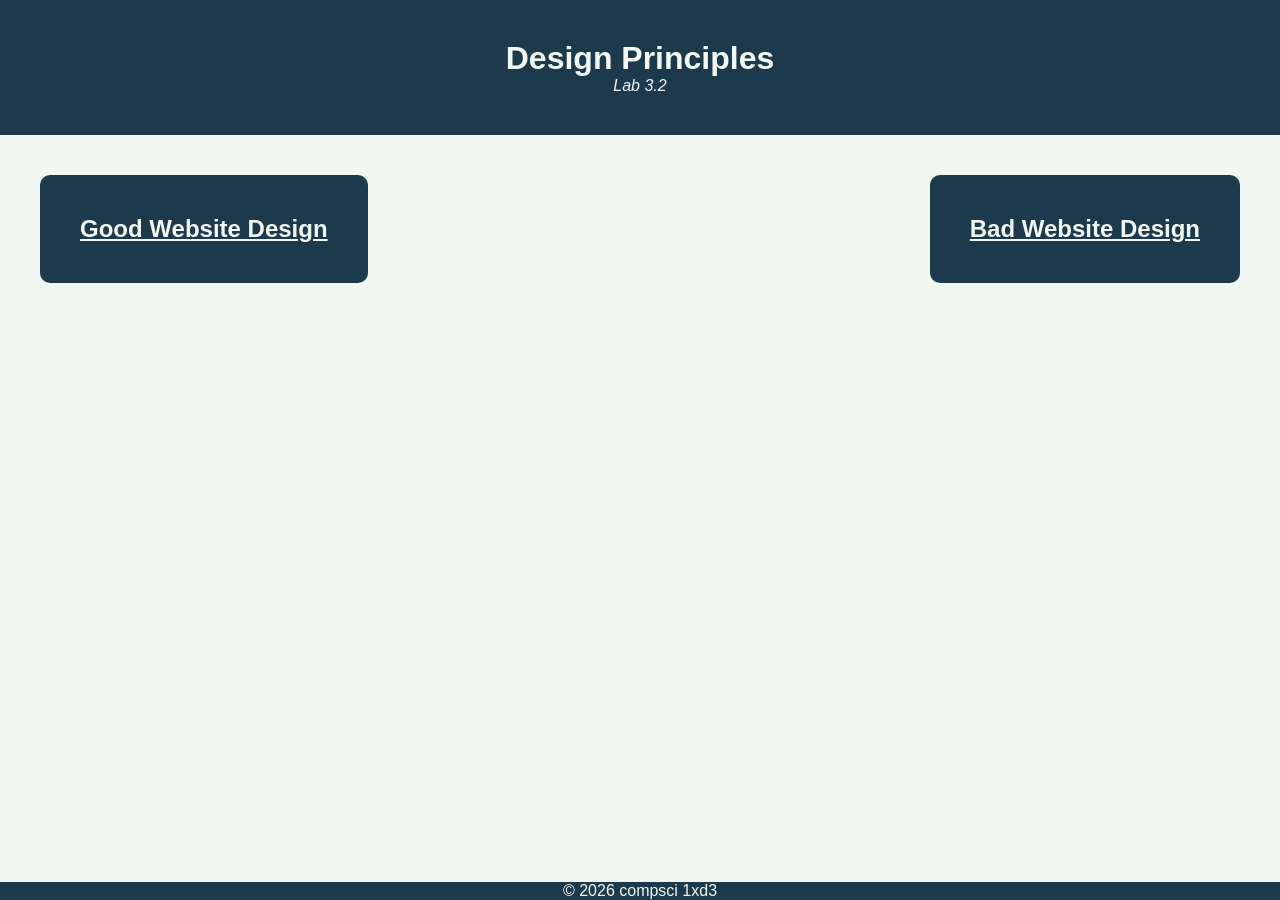
==== lab3.1/index.html @ 9234dd34 "lab 3.2" ====
<!doctype html>
<html>

<head>
    <meta charset="utf-8">
    <title>Website Design Analysis</title>
    <link rel="stylesheet" href="stylesheet.css">
</head>

<body>
<div id="container">
    <header>
        <h1>Design Principles</h1>
        <p><i>Lab 3.2</i></p>
    </header>

    <div id="info">
        <section>
            <h2>Good Website Design</h2>
        </section>

        <section>
            <h2>Bad Website Design</h2>
        </section>
    </div>
</div>

    <footer>
        <p>&#169; 2026 compsci 1xd3 </p>
    </footer>
    

</body>

</html>
---- lab3.1/stylesheet.css ----
* {
    margin:0;
    padding:0;
}

body {
    font-family:'Segoe UI', Tahoma, Geneva, Verdana, sans-serif;
    background-color:#f1f8f3;
    color:#1C3A4B;
}

header {
    text-align:center;
    color:#f1f8f3;
    background-color:#1C3A4B;
    padding:40px;
    margin-bottom:40px;
}

#info {
    display:flex;
    justify-content:space-between;
    margin-right:40px;
    margin-left:40px;
}

section {
    padding:40px;
    color:#f1f8f3;
    background-color:#1C3A4B;
    border-radius:10px;
}

section h2 {
    text-decoration:underline;
}

footer {
    position:fixed;
    margin-top:auto;
    left:0;
    bottom:0;
    width:100%;
    text-align:center;
    background-color:#1C3A4B;
    color:#f1f8f3;

   }
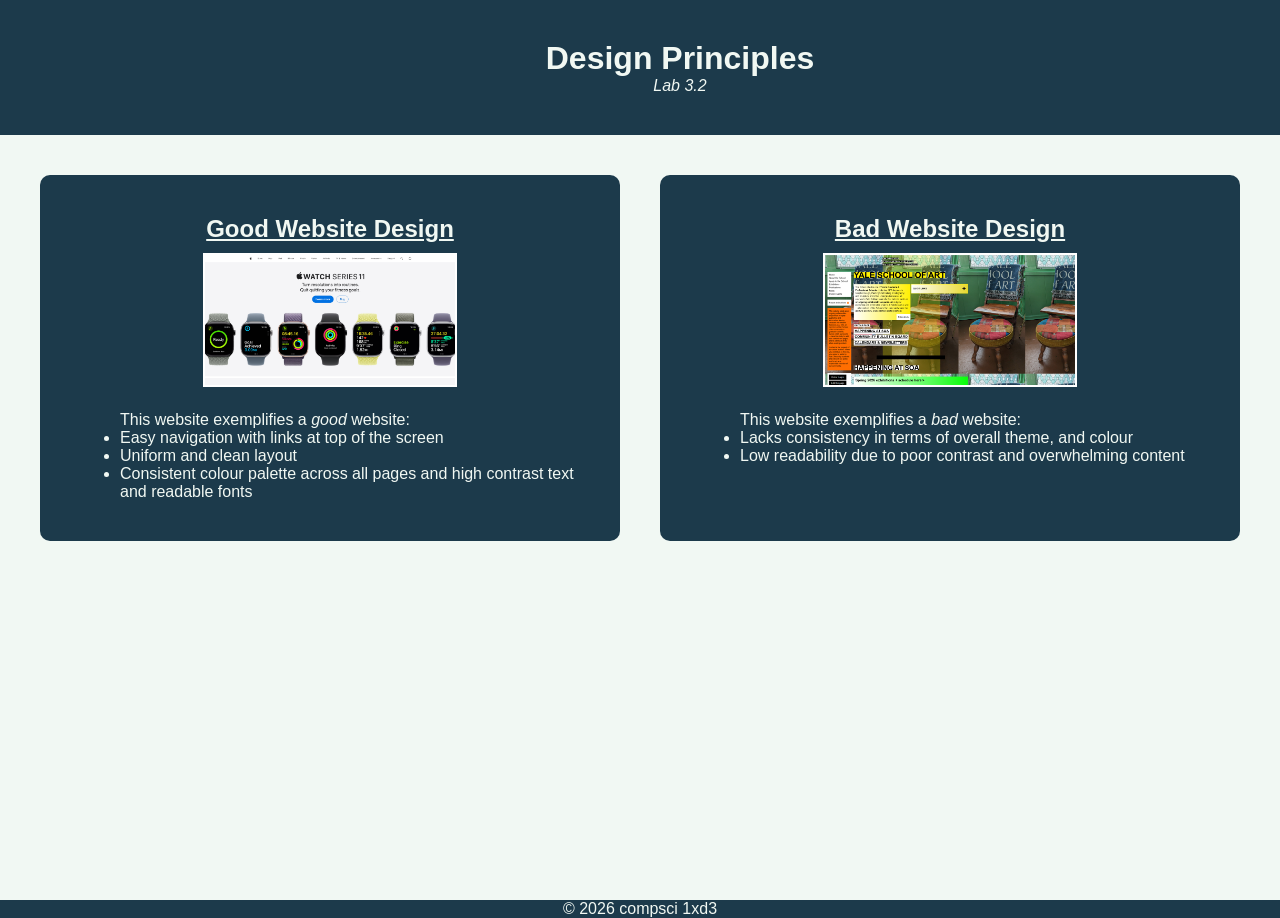
==== commit 16b9f910: "lab 3.2 page" ====
--- a/lab3.1/index.html
+++ b/lab3.1/index.html
@@ -4,31 +4,50 @@
 <head>
     <meta charset="utf-8">
     <title>Website Design Analysis</title>
+    <meta name="viewport" content="width=device-width">
     <link rel="stylesheet" href="stylesheet.css">
 </head>
 
 <body>
-<div id="container">
-    <header>
-        <h1>Design Principles</h1>
-        <p><i>Lab 3.2</i></p>
-    </header>
+    <div id="container">
+        <header>
+            <h1>Design Principles</h1>
+            <p><i>Lab 3.2</i></p>
+        </header>
 
-    <div id="info">
-        <section>
-            <h2>Good Website Design</h2>
-        </section>
+        <div id="info">
+            <section>
+                <h2>Good Website Design</h2>
+                <a href="https://www.apple.com/" target="_blank"><img title="Click Here to Visit Website" src="good.png" width="50%"></a>
+                <div class="text">
+                    <p>This website exemplifies a <i>good</i> website:</p>
+                    <ul>
+                        <li>Easy navigation with links at top of the screen</li>
+                        <li>Uniform and clean layout</li>
+                        <li>Consistent colour palette across all pages and high contrast text and readable fonts</li>
+                    </ul>
+                </div>
+            </section>
 
-        <section>
-            <h2>Bad Website Design</h2>
-        </section>
+            <section>
+                <h2>Bad Website Design</h2>
+                <a href="https://www.art.yale.edu/" target="_blank"><img title="Click Here to Visit Website" src="bad.png" width="50%"></a>
+                <div class="text">
+                    <p>This website exemplifies a <i>bad</i> website:</p>
+                    <ul>
+                        <li>Lacks consistency in terms of overall theme, and colour</li>
+                        <li>Low readability due to poor contrast and overwhelming content</li>
+                    </ul>
+                </div>
+
+            </section>
+        </div>
     </div>
-</div>
 
     <footer>
         <p>&#169; 2026 compsci 1xd3 </p>
     </footer>
-    
+
 
 </body>
 
--- a/lab3.1/stylesheet.css
+++ b/lab3.1/stylesheet.css
@@ -1,6 +1,9 @@
 * {
     margin:0;
     padding:0;
+}
+#container {
+    height:100vh;
 }
 
 body {
@@ -10,6 +13,7 @@
 }
 
 header {
+    width:100%;
     text-align:center;
     color:#f1f8f3;
     background-color:#1C3A4B;
@@ -19,9 +23,15 @@
 
 #info {
     display:flex;
-    justify-content:space-between;
+    gap:40px;
     margin-right:40px;
     margin-left:40px;
+}
+
+.text {
+    text-align:left;
+    margin-left:40px;
+    margin-top:20px;
 }
 
 section {
@@ -29,20 +39,22 @@
     color:#f1f8f3;
     background-color:#1C3A4B;
     border-radius:10px;
+    text-align:center;
 }
 
 section h2 {
     text-decoration:underline;
+    margin-bottom:10px;
+}
+
+img {
+    border: 2px solid white;
 }
 
 footer {
-    position:fixed;
-    margin-top:auto;
-    left:0;
-    bottom:0;
     width:100%;
     text-align:center;
     background-color:#1C3A4B;
     color:#f1f8f3;
 
-   }+   }
